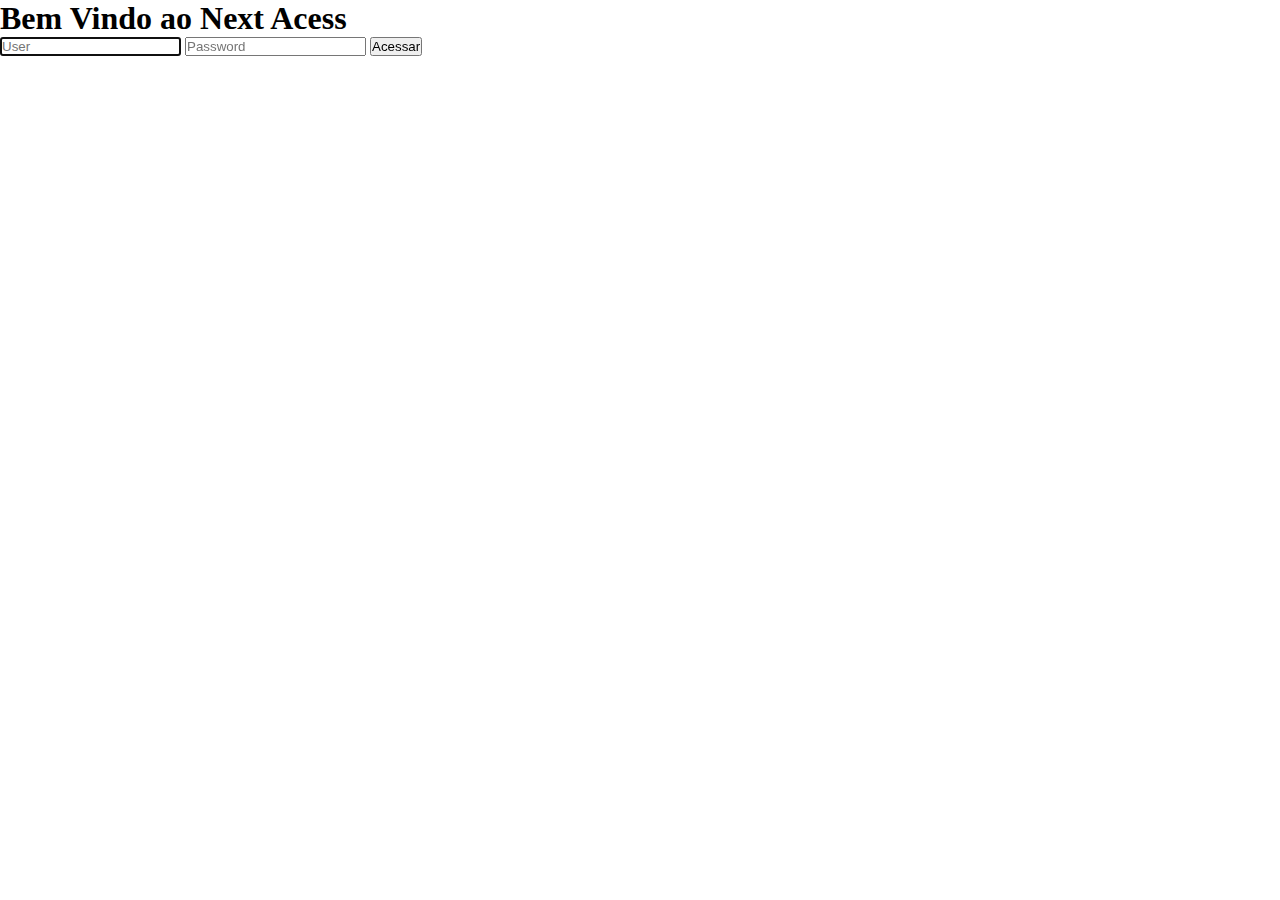
==== form/index.html @ 695e2663 "up" ====
<!DOCTYPE html>
<html lang="pt-br">
<head>
    <meta charset="UTF-8">
    <meta http-equiv="X-UA-Compatible" content="IE=edge">
    <meta name="viewport" content="width=device-width, initial-scale=1.0">
    <link rel="stylesheet" href="style.css">
    <title>Next Acess</title>
</head>
<body>

    <h1>Bem Vindo ao Next Acess</h1>

    <div class="form-acess">

        <input type="text" placeholder="User" autofocus>
        <input type="password" placeholder="Password">
        <button type="submit">Acessar</button>

    </div>
    
</body>
</html>
---- form/style.css ----
*{

    box-sizing: border-box;
    padding: 0;
    margin: 0;

}

body{
    background-image: url(./Modulo\ 3/background-image);
}

input {

    caret-color: #00ffff;
    
}
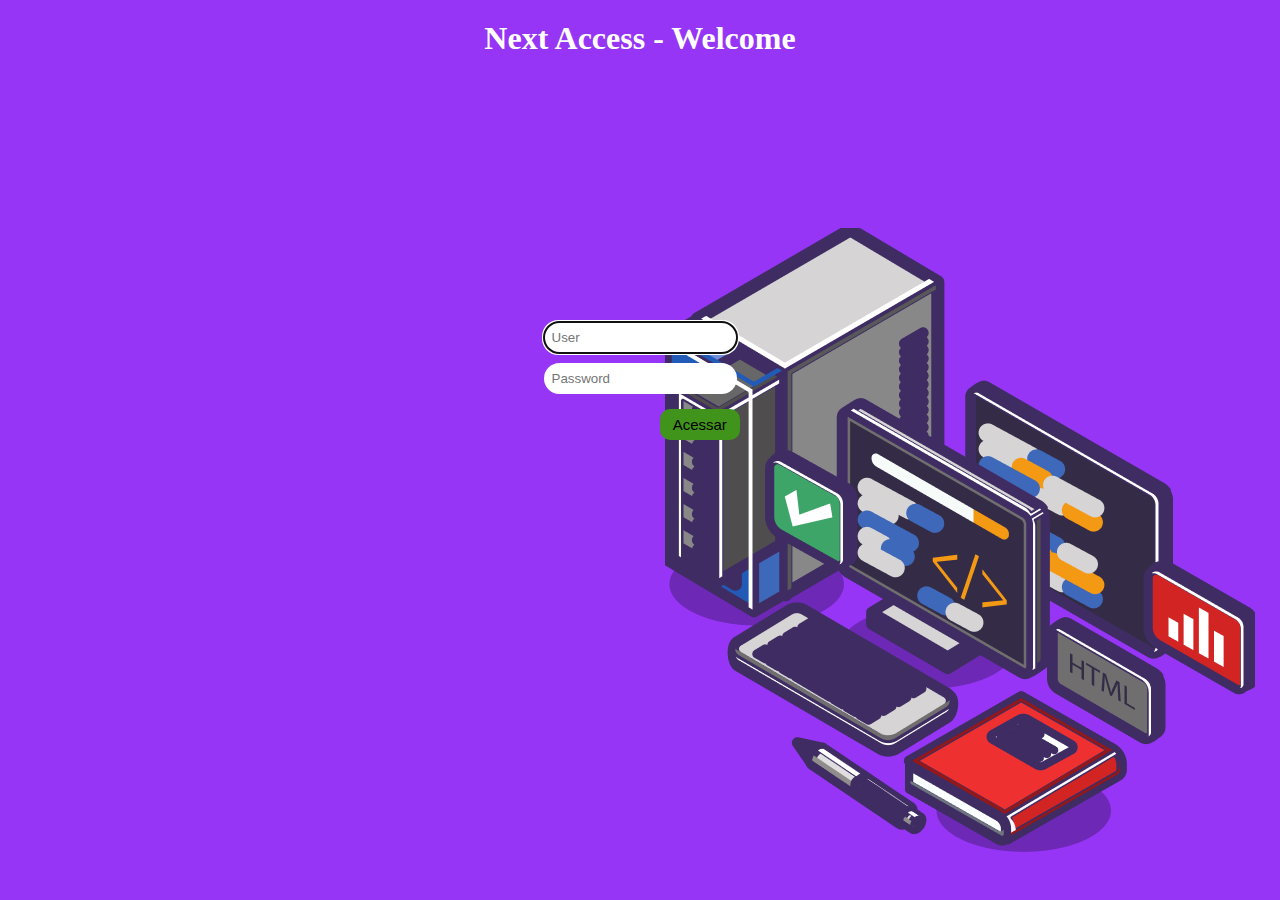
==== commit 37780289: "projeto" ====
--- a/form/index.html
+++ b/form/index.html
@@ -5,11 +5,12 @@
     <meta http-equiv="X-UA-Compatible" content="IE=edge">
     <meta name="viewport" content="width=device-width, initial-scale=1.0">
     <link rel="stylesheet" href="style.css">
+    <script src="./script.js" defer></script>
     <title>Next Acess</title>
 </head>
 <body>
 
-    <h1>Bem Vindo ao Next Acess</h1>
+    <h1>Welcome to Next Acess</h1>
 
     <div class="form-acess">
 
--- a/form/style.css
+++ b/form/style.css
@@ -7,11 +7,62 @@
 }
 
 body{
-    background-image: url(./Modulo\ 3/background-image);
+    background-image: url(./html.png);
 }
 
 input {
 
-    caret-color: #00ffff;
+    caret-color: #ff0000;
+    
+}
+
+h1{
+
+display: flex;
+flex-direction: row;
+justify-content: center;
+margin: 20px;
+
+}
+
+.form-acess{   
+
+font-size: 18px;
+width: 100px;
+margin: auto;
+display: flex;
+flex-direction: column;
+align-items: center;
+
+}
+
+input{
+    margin: 5px;
+    width: 100wh;
+    position: relative;
+    top: 240px;
+    padding: 8px;
+    border-radius: 20px;
+    border: none;
+}
+
+button{
+
+    position: relative;
+    top: 250px;
+    left: 60px;
+    align-items: center;
+    padding: 7px 13.5781px 7px 13px;
+    border-radius: 10px;
+    border: none;
+    cursor: pointer;
+    font-size: 15px;
+    background-color: #41941b;
+
+}
+
+button:hover{
+    color: #070707;
+    background-color: #06f832fa;
     
 }